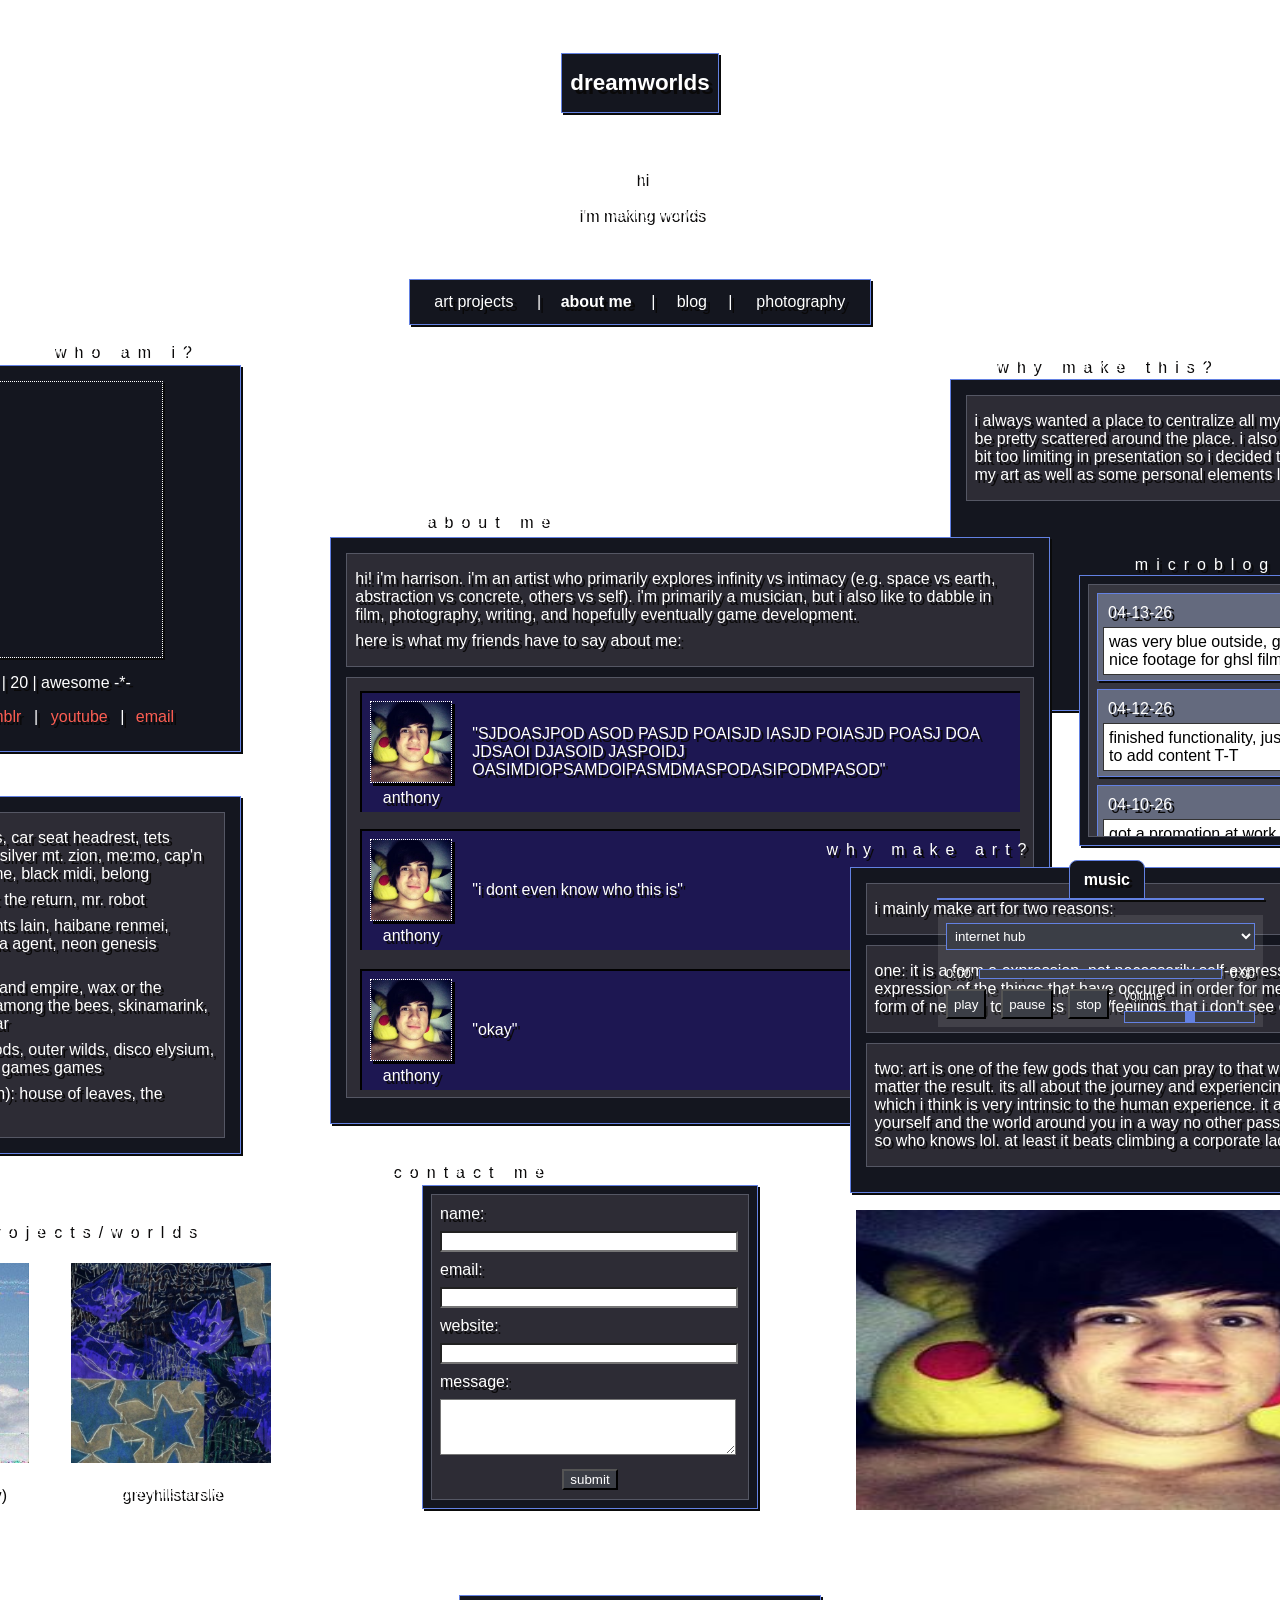
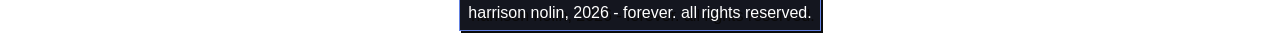
==== aboutme.html @ 676a4745 "finished website" ====
<!doctype html>
<html lang="en">
    <head>
        <meta charset="utf-8">  
        <meta name="viewport" content="width=device-width,initial-scale=1.0">
        <meta name="description" content="this page gives more information about harrison nolin">
        <title>dreamworlds: about me</title>
        <link rel="stylesheet" href="general.css">
        <link rel="stylesheet" href="aboutme.css">
        <link rel="icon" type="image/png" href="assets/favicon.png">
        <script src="https://iframe.chat/scripts/main.min.js"></script>
        <script src="musicplayer.js"></script>
        <script src="backgrounds.js"></script>
        <script src="popup.js"></script>
    </head>
    <body>
        <a class="headeranchor" href="index.html">
            <header class="simplecontainer">
            
                <h1>dreamworlds</h1>
            </header>
        </a>

        <p class="text">
            hi<br><br>
            i'm making worlds
        </p>

        <nav class="simplecontainer">
            <ul class="linklist">
                <li><a href="index.html" data-text="art projects">art projects</a></li>
                <li>|</li>
                <li><a href="aboutme.html" data-text="about me"><span class="bold">about me</span></a></li>
                <li>|</li>
                <li><a href="blog.html" data-text="blog">blog</a></li>
                <li>|</li>
                <li><a href="photography.html" data-text="photography">photography</a></li>
            </ul>
        </nav>

        <main>
            <h2 id="metitle">who am i?</h2>
            <section id="mebox" class="simplecontainer">
                <img id="me" src="assets/images/me.jpg" alt="me">
                <p>-*- harrison | 20 | awesome -*-</p>
                <ul id="socialmedia" class="linklist">
                    <li><a href="https://www.instagram.com/greyhillstarslie/" data-text="instagram" target="_blank">instagram</a></li>
                    <li>|</li>
                    <li><a href="https://www.tumblr.com/greyhillstarslie" data-text="tumblr" target="_blank">tumblr</a></li>
                    <li>|</li>
                    <li><a href="https://www.youtube.com/@bluboeb" data-text="youtube" target="_blank">youtube</a></li>
                    <li>|</li>
                    <li><a href="mailto:youremail@example.com" data-text="email" target="_blank">email</a></li>
                </ul>

            </section>

            <h2 id="favoritetitle">favorite media</h2>
            <section id="favoritebox" class="simplecontainer">
                <div class="content">
                    <p>music: the microphones, car seat headrest, tets inuoe, adrianne lenker, silver mt. zion, me:mo, cap'n jazz, broken social scene, black midi, belong</p>
                    <p>tv: the wire, twin peaks: the return, mr. robot</p>
                    <p>anime: serial experiments lain, haibane renmei, cowboy bebop, paranoia agent, neon genesis evangelion</p>
                    <p>movies: eraserhead, inland empire, wax or the discovery of television among the bees, skinamarink, donnie darko, interstellar</p>
                    <p>games: night in the woods, outer wilds, disco elysium, silent hill 2, all frictional games games</p>
                    <p>books (i dont read much): house of leaves, the metamorphosis</p>
                </div>
            </section>

            <h2 id="whytitle">why make this?</h2>
            <section id="whybox" class="simplecontainer">
                <div class="content aboutmecontent">
                    <p>
                        i always wanted a place to centralize all my art since it tends to be pretty scattered around the place. i also i find social media a bit 
                        too limiting in presentation so i decided to make a site to host my art as well as some personal elements like a blog. 
                    </p>
                </div> 
            </section>

            <h2 id="aboutmetitle">about me</h2>
            <section id="aboutmebox" class="simplecontainer">
                <div class="content aboutmecontent">
                    <p>
                        hi! i'm harrison. i'm an artist who primarily explores infinity vs intimacy (e.g. space vs earth, abstraction vs concrete, others vs self). i'm primarily
                        a musician, but i also like to dabble in film, photography, writing, and hopefully eventually game development. 
                    </p>
                    <p>
                        here is what my friends have to say about me:
                    </p>
                </div>
                <div id="friendbox" class="content aboutmecontent">
                    <div id="lindsey" class="friendquote">
                        <div class="friendportrait">
                            <img src="assets/images/anthony.jpg" alt="anthony" class="friendphoto">
                            <p>anthony</p>
                        </div>
                        <p>"SJDOASJPOD ASOD PASJD POAISJD IASJD POIASJD POASJ DOA JDSAOI DJASOID JASPOIDJ OASIMDIOPSAMDOIPASMDMASPODASIPODMPASOD"</p>
                    </div>
                    <div id="kenzie" class="friendquote">
                        <div class="friendportrait">
                            <img src="assets/images/anthony.jpg" alt="anthony" class="friendphoto">
                            <p>anthony</p>
                        </div>
                        <p>"i dont even know who this is"</p>
                    </div>
                    <div id="parker" class="friendquote">
                        <div class="friendportrait">
                            <img src="assets/images/anthony.jpg" alt="anthony" class="friendphoto">
                            <p>anthony</p>
                        </div>
                        <p>"okay"</p>
                    </div>
                </div>
            </section>

            <h2 id="whyarttitle">why make art?</h2>
            <section id="whyartbox" class="simplecontainer">
                <div class="content aboutmecontent">
                    <p>
                        i mainly make art for two reasons:
                    </p>
                </div>
                <div class="content aboutmecontent">
                    <p>
                        one: it is a form a expression, not necessarily self-expression as i'm just an expression of the things that have occured in order for me to exist.
                        but more in the form of needing to express ideas/feelings that i don't see elsewhere in the world.
                    </p>
                </div>
                <div class="content aboutmecontent">
                    <p>
                        two: art is one of the few gods that you can pray to that will leave you fulfilled no matter the result. its all about the journey and experiencing things as they are
                        which i think is very intrinsic to the human experience. it also makes you confront yourself and the world around you in a way no other passion does, but im just 20
                        so who knows lol. at least it beats climbing a corporate ladder.
                    </p>
                </div>
            </section>

            <h2 id="projectstitle">favorite projects/worlds</h2>
            <section id="projectsbox">
                <div id="dit-image" onclick="openDialogue('dit')">
                    <img src="assets/images/dit.jpg" alt="dead internet theory" onclick="openDialogue('dit')"> 
                    <p>b43ey (dead internet theory)</p>
                </div>
                <div id="ghsl-image" onclick="openDialogue('ghsl')">
                    <img src="assets/images/ghsl.jpg" alt="greyhillstarslie"> 
                    <p>greyhillstarslie</p>
                </div>
            </section>

            <img id="anthony-img" src="assets/images/anthony.jpg" alt="anthony">

            <!-------------------------------------------------------------------------------------------------------->
            <!-------------------------------------------------------------------------------------------------------->
            <!-----------------------------------------------micro blog here------------------------------------------>
            <!-------------------------------------------------------------------------------------------------------->
            <!-------------------------------------------------------------------------------------------------------->
            <h2 id="microblogtitle">microblog</h2>
            <section id="microblog" class="simplecontainer">
                <div id="posts" class="content">
                    <div class="entry">
                        <p class="date"">04-13-26</p>
                        <p class="entrycontent">was very blue outside, got some nice footage for ghsl film</p>
                    </div>
                    <div class="entry">
                        <p class="date"">04-12-26</p>
                        <p class="entrycontent">finished functionality, just need to add content T-T</p>
                    </div>
                    <div class="entry">
                        <p class="date"">04-10-26</p>
                        <p class="entrycontent">got a promotion at work #scared</p>
                    </div>
                    <div class="entry">
                        <p class="date"">04-09-26</p>
                        <p class="entrycontent">developing the rest of the pages :(, this is going to take 15 million years</p>
                    </div>
                    <div class="entry">
                        <p class="date"">03-26-26</p>
                        <p class="entrycontent">today i went to the store and found out something really cool :) (testing this system lol)</p>
                    </div>
                </div>
            </section>

            <h2 id="contacttitle">contact me</h2>
            <section id="contact" class="simplecontainer">
                <div class="content">
                    <form id="contactform" method="post" action="#">
                        <label for="name">name:</label>
                        <input type="text" id="name" name="name" required>

                        <label for="email">email:</label>
                        <input type="email" id="email" name="email" required>

                        <label for="website">website:</label>
                        <input type="url" id="website" name="website">

                        <label for="message">message:</label>
                        <textarea id="message" name="message" rows="2" cols="30" required></textarea>

                        <input type="submit" value="submit">
                    </form>
                </div>
            </section>

        </main>

        <div class="popups">
            <dialog id="dit">
                <div class="dialog-content simplecontainer">
                    <button class="close" type="button" onclick="closeDialogue('dit')">X</button>
                    <h2>b43ey (dead internet theory)</h2>
                    <img src="assets/images/dit.jpg" alt="dead internet theory">
                    <p>about living in infinity and how it affects your perception of reality and time</p>
                    <a href="index.html#b43ey">view project page →</a>
                </div>
            </dialog>
            <dialog id="ghsl">
                <div class="dialog-content simplecontainer">
                    <button class="close" type="button" onclick="closeDialogue('ghsl')">X</button>
                    <h2>greyhillstarslie</h2>
                    <img src="assets/images/ghslbig.jpg" alt="greyhillstarslie">
                    <p>about accepting yourself and coming to terms with infinity through a coming-of-age lens</p>
                    <a href="index.html#ghsl">view project page →</a>
                </div>
            </dialog>
        </div>
            
        <input type="checkbox" id="musicToggle" hidden>
        <label for="musicToggle" id="musicplayer-tab">music</label>

        <section id="musicplayer">
            <p></p>
            <div id="content"> 
                <audio id="audio" preload="metadata" tabindex="none"></audio>
                <select id="songSelect">
                    <option value="">select a song</option>
                </select>
                <div id="time-container">
                    <span id="currentTime">0:00</span>
                    <div id="progress-bar"><div id="progress-fill"></div></div>
                    <span id="totalTime">0:00</span>
                </div>
                <div id="player">
                    <button id="play" type="button">play</button>
                    <button id="pause" type="button">pause</button>
                    <button id="stop" type="button">stop</button>
                    <div id="volume-container">
                        <label for="volume">volume</label>
                        <input type="range" id="volume" min="0" max="100" value="50">
                    </div>
                </div>
            </div>  
        </section>

        <footer>
            <section id="footer-content" class="simplecontainer">
                harrison nolin, 2026 - forever. all rights reserved.<br>
            </section>
        </footer>
    </body>
</html>
---- general.css ----
/* ======= general ======= */
body {
    font-family: MS Gothic, WinXP, Tahoma, sans-serif;
    background-image: url('assets/backgrounds/woods.jpg');
    background-size: cover;
    background-attachment: fixed;
    text-shadow: 3px 3px #0a0909;padding: 5px;
    color:#fff;
    display: flex;
    flex-direction: column;

    cursor: url("assets/cursor/Mystery\ arrow.cur"), auto;
}

h1 {
    color: #FFF;
    text-align: center;
    text-shadow: 4px 4px #0a0909;
    font-size: 1.4em;
    margin: 8px auto;
}

h2 {
    color: #FFF;
    text-align: center;
    text-shadow: 3px 3px #0a0909;
    z-index: 1;
    text-align: left;
    margin: auto;
    letter-spacing: 8px;
    font-size: 16px;
    font-weight: 100;
    width: fit-content;
}

a {
    text-decoration: none;
    color: #fc5e53;
}

a:hover {
    font-weight: bold;
}

.headeranchor {
    width: fit-content;
    margin: auto;
}

input[type="text"],
input[type="email"],
input[type="url"],
textarea  {
    font-family: MS Gothic, WinXP, Tahoma, sans-serif;
}

input[type="submit"], button {
    background: #3b3e46;
    color: #fff;
    font-family: MS Gothic, WinXP, Tahoma, sans-serif;
}

input[type=range] {
    -webkit-appearance: none;
    background-color: #6381e2;
    margin: 10px 0;
    width: 100%;
}

input[type=date] {
    -webkit-appearance: none;
    margin: 10px 0;
    font-family: MS Gothic, WinXP, Tahoma, sans-serif
}

input[type=range]::-webkit-slider-thumb {
    -webkit-appearance: none;
    background: #6381e2;
    height: 10px;
    width: 10px;
}

p {
    color: #FFF;
    text-align: center;
    text-shadow: 3px 3px #0a0909;
}

.three-column {
  columns: 3;
  -webkit-columns: 3;
  -moz-columns: 3;
}

li {
    padding: 5px;
}

li a:hover {
    font-weight: bold;
}

.bold {
    font-weight: bold;
}

/* width */
::-webkit-scrollbar {
  width: 8px;
}

/* Track */
::-webkit-scrollbar-track {
  background: #202127;
}

/* Handle */
::-webkit-scrollbar-thumb {
  background: #41558b;
}

/* Handle on hover */
::-webkit-scrollbar-thumb:hover {
  background: #2e468a;
}

/* ======= header/footer ======= */

header {
    width: fit-content;
    text-align: center;
    margin: 40px auto;
}

nav {
    padding: 10px;
    width: 444px;
    margin: 40px auto;
}


.linklist {
    list-style-type: none;
    padding-left: 0;
    margin: 0;
    display: flex;
    flex-direction: row;
    flex-wrap: nowrap;
    justify-content: space-around;
}

.linklist li {
    align-self: center;
    padding: 0;
}

.linklist li a {
    display: inline-flex;
    flex-direction: column;
    align-items: center;
    white-space: nowrap;
}

.linklist li a::after {
    content: attr(data-text);
    font-weight: bold;
    visibility: hidden;
    height: 0;
    overflow: hidden;
    pointer-events: none;
}

.linklist li a:hover {
    font-weight: bold;
}

.linklist li a.active-link {
    font-weight: bold;
}

nav a {
    text-shadow: 4px 4px #0a0909;
    padding: 5px;
    color:#fff;
}

footer {
    text-align: center;
    width: fit-content;
    height: fit-content;
    margin: 10px auto;   
    color: #fff;
}

/* ======= containers ======= */

.simplecontainer {
    border: 1px solid #6381e2;
    box-shadow: 2px 2px #0a0a0a;
    padding: 8px;
    background-color: rgb(20, 22, 31);
    height: fit-content;
}

.simplecontainer p {
    text-align: left;
}

.content {
    border: 1px solid #555764;
    padding: 0.5em;
    background-color: #2d2c35;
}

.content-image {
    width: 250px;
    border: 1px dotted #fff;
    align-self: center;
    justify-self: center;
}

.overlap:hover {
    position: relative;
    z-index: 9;
}

/* ======= music player ======= */

#musicplayer-tab {
    position: fixed;
    right: 135px;
    bottom: 0;
    z-index: 100;
    cursor: pointer;
    padding: 10px 14px;
    border-radius: 8px 8px 0 0;
    background: rgb(20, 22, 31);
    border: 1px solid #6381e2;
    color: #fff;
    font-weight: 700;
    transition: bottom 0.3s ease;
}

#musicToggle:checked ~ #musicplayer {
    max-height: 120px;
    pointer-events: auto;
}

#musicToggle:checked ~ #musicplayer-tab {
    bottom: 120px;
}

#musicplayer {
    position: fixed;
    right: 16px;
    bottom: 0;
    width: 325px;
    max-height: 0;
    transition: max-height 0.3s ease;
    background: rgba(20, 22, 31);
    border: 1px solid #6381e2;
    box-shadow: 2px 2px #0a0a0a;
    z-index: 100;
    pointer-events: none;
}

#musicplayer #content {
    padding: 8px;
    background: rgba(255, 255, 255, 0.1);
}

#songSelect {
    width: 100%;
    margin-bottom: 8px;
    background: #3b3e46;
    color: #fff;
    border: 1px solid #6381e2;
    padding: 4px;
    font-family: MS Gothic, WinXP, Tahoma, sans-serif;
}

#progress-bar {
    flex: 1;
    margin: 0 8px;
    height: 8px;
    background: #3b3e46;
    border: 1px solid #6381e2;
    position: relative;
    cursor: pointer;
}

#progress-fill {
    height: 100%;
    background: #6381e2;
    width: 0%;
    transition: width 0.1s ease;
}

#time-container {
    display: flex;
    justify-content: space-between;
    align-items: center;
    margin: 8px 0;
}

#currentTime, #totalTime {
    color: #fff;
    font-size: 0.8em;
    white-space: nowrap;
}

#timeDisplay {
    text-align: center;
    color: #fff;
    font-size: 0.8em;
    margin-top: 4px;
}

#volume {
    width: fit-content;
    margin: 8px 0;
    background: #3b3e46;
    border: 1px solid #6381e2;
}

#player {
    display: flex;
    flex-flow: row;
    justify-content: space-between;
    height: 30px;
}

#volume-container {
    display: flex;
    flex-direction: column;
    justify-content: space-evenly;
}

#volume-container label{
    color: white;
    font-size: 12px;
}

/* ======= announcement ======= */

.arrow {
    font-size: 1.2em;
    color: #fff;
    user-select: none;  
    background: #3b3e46;
    display: inline-flex;
    align-items: center;
    justify-content: center;
    height: fit-content;
    margin: auto;
}

.arrow:focus {
    outline: none;
}

.slide {
    position: absolute;
    top: 0;
    left: 0;
    width: 100%;
    height: 100%;
    object-fit: cover;
    opacity: 0;
    transition: opacity 0.5s ease;
    pointer-events: none;
}

.slide.active {
    opacity: 1;
    pointer-events: auto;
}
---- aboutme.css ----
/* ======= general ======= */

main {
    display: grid;
    width: 100%;
    grid-template-columns: 500px 625px 600px;
    grid-template-rows: 400px 350px 450px;
    column-gap: 3px;
    row-gap: 10px;
    justify-content: center;
    margin: 0 auto;
}

.aboutmecontent {
    margin-bottom: 10px;
}

/* ======= me ======= */

#mebox {
    grid-column: 1;
    grid-row: 1;
    width: 80%;
    padding: 15px;
    display: flex;
    flex-direction: column;
    align-items: center;
    justify-self: center;
}

#me {
    border: 1px dotted #ffffff;
    box-shadow: 2px 2px #0a0a0a;
    width: 275px;
    height: 275px;
}

#metitle {
    position: relative;
    bottom: 215px;
    right: -100px;
    grid-column: 1;
    grid-row: 1; 
    z-index: 10;
}

#socialmedia {
    margin-bottom: 10px;
}

#socialmedia li {
    margin: auto 5px;
}

/* ======= favorite media ======= */

#favoritebox {
    position: relative;
    top: 25px;

    grid-column: 1;
    grid-row: 2;
    width: 80%;
    padding: 15px;
    align-items: center;
    place-self: center;
}

#favoritetitle {
    position: relative;
    bottom: 165px;
    right: 150px;
    grid-column: 1;
    grid-row: 2; 
    z-index: 10;
}

#favoritebox p {
    text-align: left;
    margin: 8px 0;
}

/* ======= why make this ======= */
#whybox {
    position: relative;
    bottom: 20px;
    grid-column: 3;
    grid-row: 1;
    width: 80%;
    height: 300px;
    padding: 15px;
    place-self: center;
}

#whytitle {
    position: relative;
    bottom: 200px;
    right: 100px;
    grid-column: 3;
    grid-row: 1; 
    z-index: 10;
}

#whybox p {
    text-align: left;
    margin: 8px 0;
}

/* ======= about me ======= */
#aboutmebox {
    position: relative;
    left: 100px;
    bottom: 120px;
    grid-column: 2;
    grid-row: 2;
    width: 110%;
    height: 555px;
    padding: 15px;
    place-self: center;
    z-index: 2;
    /*overflow-y: scroll;
    overflow-x: hidden;*/
}

#aboutmetitle {
    position: relative;
    bottom: 430px;
    right: 100px;
    grid-column: 2;
    grid-row: 2;
    z-index: 10;
}

#aboutmebox p {
    text-align: left;
    margin: 8px 0;
}

#friendbox {
    height: fit-content;
    display: grid;
    grid-template-columns: 100%;
    grid-template-rows: 33% 33% 34%;
    gap: 5px;
    align-items: center;
    justify-content: center;
}

#friendbox img {
    height: 80px;
    width: 80px;
    border: #ffffff 1px dotted;
    box-shadow: 3px 3px #000000;
    margin: 5px;
}

#friendbox p {
    text-align: left;
    margin: auto 15px;
}

.friendportrait {
    display: flex;
    flex-direction: column;
    align-items: center;
    gap: 1px;
}

#lindsey {
    grid-column: 1;
    grid-row: 1;
}

#kenzie {
    grid-column: 1;
    grid-row: 2;
}

#parker {
    grid-column: 1;
    grid-row: 3;
}

.friendquote {
    display: flex;
    flex-direction: row;
    margin: 5px;
    padding: 5px;
    background-color: #1d1752;
    box-shadow: 2px 2px #000000 inset;
}



/* ======= why make art ======= */
#whyartbox {
    position: relative;
    grid-column: 3;
    grid-row: 2;
    right: 40px;
    top: 80px;
    width: 100%;
    height: fit-content;
    padding: 15px;
    place-self: center;
    z-index: 3;
}

#whyarttitle {
    position: relative;
    bottom: 100px;
    left: -275px;
    grid-column: 3;
    grid-row: 2; 
    z-index: 10;
}

#whyartbox p {
    text-align: left;
    margin: 8px 0;
}

/* ======= projects ======= */

#projectsbox {
    display: flex;
    flex-direction: row;
    top: 30px;
    gap: 40px;
    align-items: center;
    justify-self: center;
    position: relative;
    grid-column: 1;
    grid-row: 3;
    width: fit-content;
    padding: 15px;
    place-self: center;
    z-index: 3;
}

#projectstitle {
    position: relative;
    bottom: 130px;
    align-self: center;
    grid-column: 1;
    grid-row: 3;
    z-index: 10;
}

#projectsbox img {
    height: 200px;
    border: #ffffff 1px dotted;
}

#dit-image:hover {
    cursor: pointer;
}

#ghsl-image:hover {
    cursor: pointer;
}

/* ======= project dialog ======= */

.dialog-content {
    display: flex;
    flex-direction: column;
    position: fixed;
    top: 50%;
    left: 50%;
    transform: translate(-50%, -50%);
    width: 35%;
    height: fit-content;
    padding: 10px;
}

.dialog-content h2 {
    text-align: center;
}

.dialog-content img {
    margin: 15px 10px;
    max-height: 360px;
    align-self: center;
    height: auto;
}

.dialog-content p {
    text-align: center;
    margin-top: 0px;
}

/* Dark backdrop behind dialog */
dialog::backdrop {
    background: rgba(0, 0, 0, 0.8)
    /*background-image: url('assets/images/filbo.png');
    background-size: cover;
    background-position: center;
    opacity: 0.5;*/
}

.close {
    position: absolute;
    top: 10px;
    right: 10px;
}

/* ======= microblog ======= */
.entry {
    font-size: 1em;
    border: 1px solid #6381e2;
    box-shadow: 2px 2px #0a0a0a;
    padding: 5px 5px;
    margin: 0 0 0.5em;
    background-color: #646a7e;
}

.date {
    color: #ffffff;
    text-shadow: 3px 3px #0a0909;
    margin: 5px 5px 5px 5px;
    text-align: left;
}

.entrycontent {
    font-size: 1em;
    border: 1px solid #333;
    padding: 5px 5px;
    background-color: #ffffff;
    margin: 0;
    color: #000;
    text-shadow: none;
    text-align: left;;
}

#microblog {
    position: relative;
    bottom: 300px;
    right: -20px;
    width: 275px;
    margin: 0 auto;
    grid-column: 3;
    grid-row: 2;
    margin-top: 100px;
    z-index: 4;
}

#microblog .content {
    background-color: #36363f;
}

#posts {
    overflow-y: scroll;
    overflow-x: hidden;
    height: 235px;
}

#microblogtitle {
    position: relative;
    grid-column: 3;
    grid-row: 2;
    right: 0px;
    bottom: 385px;
    z-index: 4;
}

/* ======= contact ======= */
#contact {
    position: relative;
    top: 50px;
    grid-column: 2;
    grid-row: 3;
    /*transform: rotate(-3deg);*/
    width: fit-content;
    margin: 0 auto;
    height: fit-content;
}

#contactform {
    display: flex;
    flex-direction: column;
    justify-content: center;
    gap: 0.35em 0;
    align-items: start;
    width: 300px;
    margin: 0 auto;
    color: #fff;
}

#contactform * {
    margin: 0.1em 0;
}

#contactform textarea {
    min-height: 50px;
    max-height: 148px;
    min-width: 290px;
    max-width: 290px;
}

#contactform input[type="text"],
#contactform input[type="email"],
#contactform input[type="url"],
#contactform textarea {
    background-color: #ffffff;
    width: 290px;
    align-self: left;
}

#contactform input[type="submit"] {
    align-self: center;
    margin-top: 0.5em;
}

#contacttitle {
    position: relative;
    bottom: 190px;
    right: 120px;
    grid-column: 2;
    grid-row: 3; 
    z-index: 1;
}

/* ======= graphic ======= */

#anthony-img {
    position: relative;
    right: 50px;
    grid-column: 3;
    grid-row: 3;
    place-self: center;
    width: 600px;
    height: 300px;
}
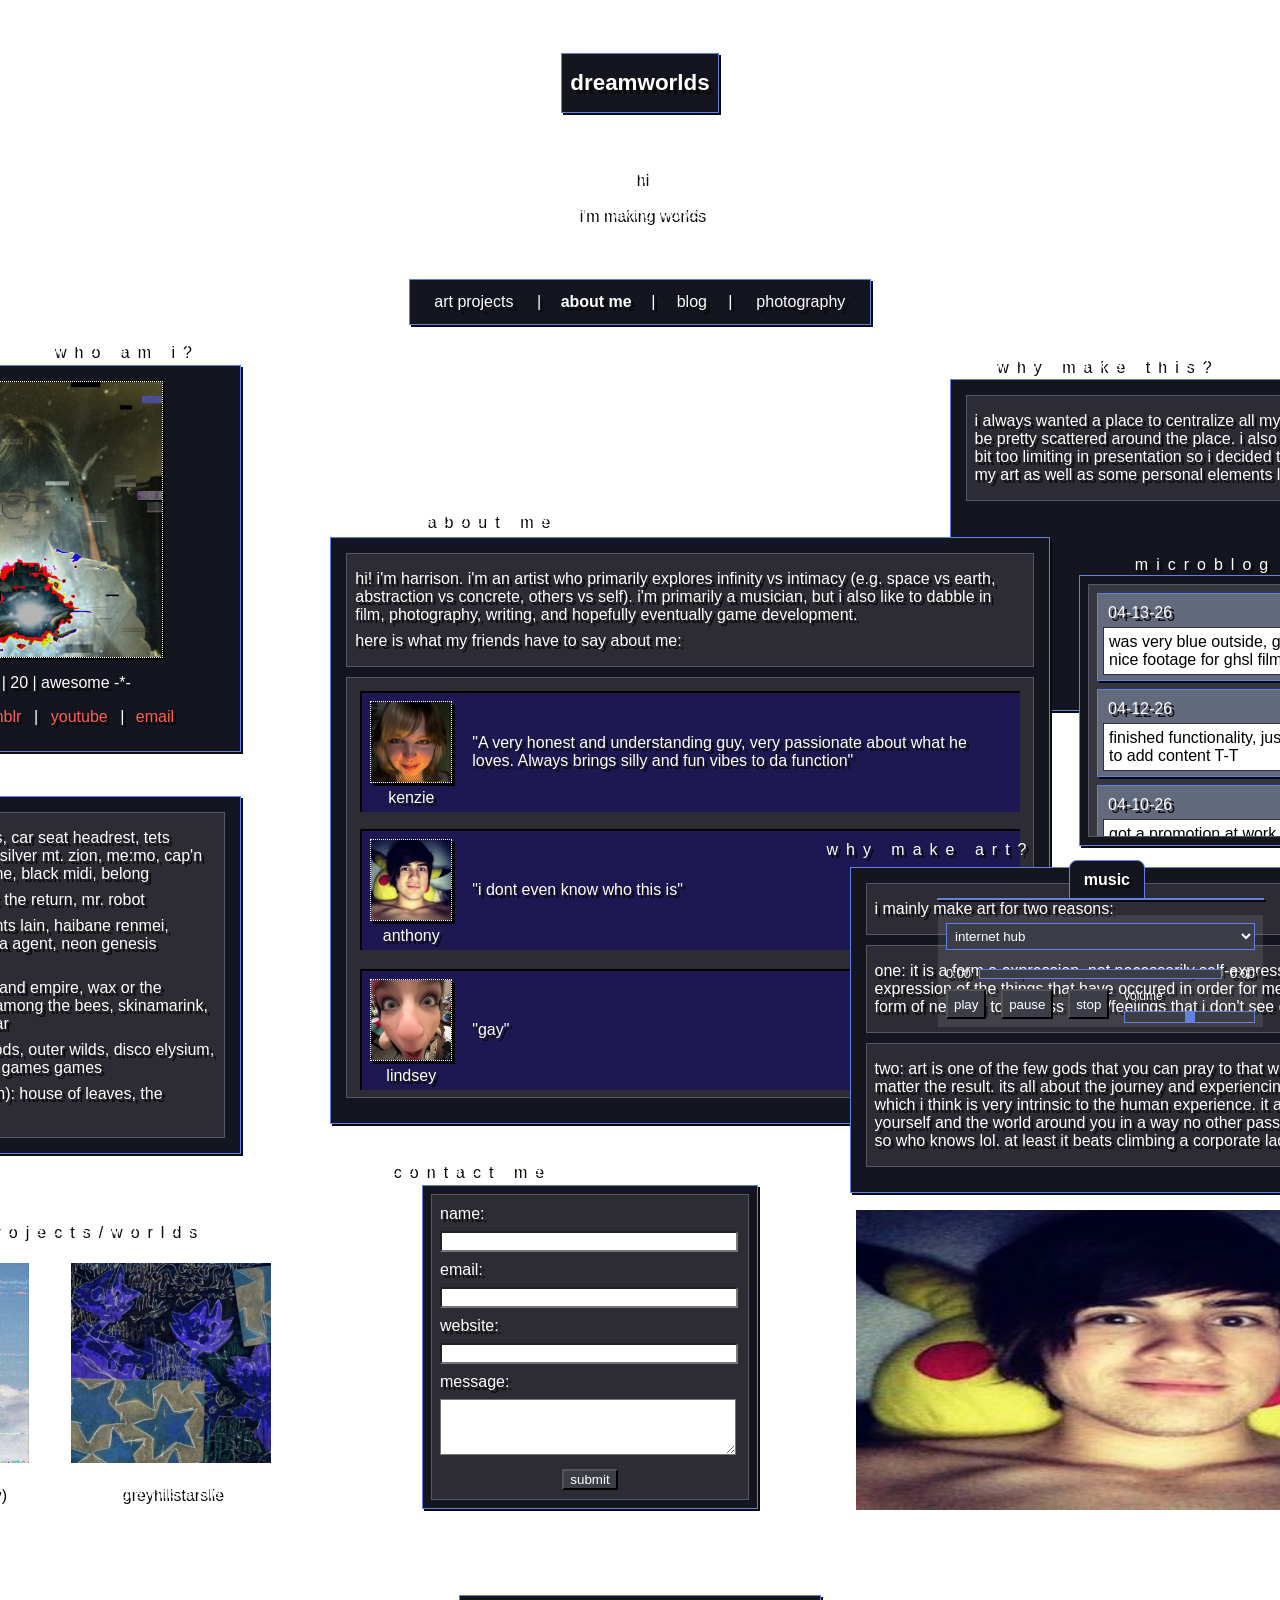
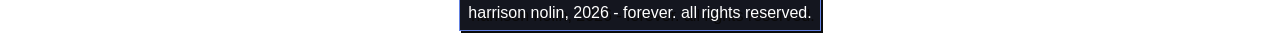
==== commit 53c3d1cb: "compressed files and added mobile view" ====
--- a/aboutme.html
+++ b/aboutme.html
@@ -1,6 +1,16 @@
 <!doctype html>
 <html lang="en">
     <head>
+        <!-- Google tag (gtag.js) -->
+        <script async src="https://www.googletagmanager.com/gtag/js?id=G-LP7QGFKF13"></script>
+        <script>
+        window.dataLayer = window.dataLayer || [];
+        function gtag(){dataLayer.push(arguments);}
+        gtag('js', new Date());
+
+        gtag('config', 'G-LP7QGFKF13');
+        </script>
+        
         <meta charset="utf-8">  
         <meta name="viewport" content="width=device-width,initial-scale=1.0">
         <meta name="description" content="this page gives more information about harrison nolin">
@@ -12,6 +22,7 @@
         <script src="musicplayer.js"></script>
         <script src="backgrounds.js"></script>
         <script src="popup.js"></script>
+        <script src="openphoto.js"></script>
     </head>
     <body>
         <a class="headeranchor" href="index.html">
@@ -41,7 +52,7 @@
         <main>
             <h2 id="metitle">who am i?</h2>
             <section id="mebox" class="simplecontainer">
-                <img id="me" src="assets/images/me.jpg" alt="me">
+                <img src="assets/images/me-thumb.jpg" data-full="assets/images/me.jpg" alt="me" id="me" onclick="openPhoto(this)">
                 <p>-*- harrison | 20 | awesome -*-</p>
                 <ul id="socialmedia" class="linklist">
                     <li><a href="https://www.instagram.com/greyhillstarslie/" data-text="instagram" target="_blank">instagram</a></li>
@@ -91,10 +102,10 @@
                 <div id="friendbox" class="content aboutmecontent">
                     <div id="lindsey" class="friendquote">
                         <div class="friendportrait">
-                            <img src="assets/images/anthony.jpg" alt="anthony" class="friendphoto">
-                            <p>anthony</p>
+                            <img src="assets/images/kenzie.png" alt="anthony" class="friendphoto">
+                            <p>kenzie</p>
                         </div>
-                        <p>"SJDOASJPOD ASOD PASJD POAISJD IASJD POIASJD POASJ DOA JDSAOI DJASOID JASPOIDJ OASIMDIOPSAMDOIPASMDMASPODASIPODMPASOD"</p>
+                        <p>"A very honest and understanding guy, very passionate about what he loves. Always brings silly and fun vibes to da function"</p>
                     </div>
                     <div id="kenzie" class="friendquote">
                         <div class="friendportrait">
@@ -105,10 +116,10 @@
                     </div>
                     <div id="parker" class="friendquote">
                         <div class="friendportrait">
-                            <img src="assets/images/anthony.jpg" alt="anthony" class="friendphoto">
-                            <p>anthony</p>
+                            <img src="assets/images/lindsey.png" alt="anthony" class="friendphoto">
+                            <p>lindsey</p>
                         </div>
-                        <p>"okay"</p>
+                        <p>"gay"</p>
                     </div>
                 </div>
             </section>
@@ -223,7 +234,11 @@
                 </div>
             </dialog>
         </div>
-            
+
+        <div id="overlay" onclick="closePhoto()">
+            <img id="overlay-img" src="" onclick="toggleZoom(event)">
+        </div>
+
         <input type="checkbox" id="musicToggle" hidden>
         <label for="musicToggle" id="musicplayer-tab">music</label>
 
--- a/general.css
+++ b/general.css
@@ -12,6 +12,11 @@
     cursor: url("assets/cursor/Mystery\ arrow.cur"), auto;
 }
 
+@font-face {
+   font-family: "WinXP";
+   src: url('https://xobyte.org/files/fonts/win.woff');
+}
+
 h1 {
     color: #FFF;
     text-align: center;
@@ -374,4 +379,58 @@
 .slide.active {
     opacity: 1;
     pointer-events: auto;
+}
+
+@media (max-width: 768px) {
+
+    body {
+        background-size: fill;
+    }
+
+    nav {
+        width: 90%
+    }
+
+    main {
+        display: flex;
+        flex-direction: column;
+    }
+
+    button {
+        box-shadow: 2px 2px #545454 inset, 2px 2px #000000;
+        background-color: #3B3E46;
+    }
+
+    .nav-link {
+        width: 80%;
+        height: 40px;
+        margin: 0;
+        box-shadow: 2px 2px #545454 inset, 2px 2px #000000;
+        background-color: #3B3E46;
+
+        display: flex;
+        align-items: center;
+        justify-content: center;
+    }
+
+    #musicplayer-tab {
+        bottom: 0;
+        left: 0;
+        right: 0;
+        
+        left: 50%;
+        transform: translateX(-50%);
+        width: fit-content;
+    }
+
+    #musicplayer {
+        bottom: 0;
+        left: 0;
+        right: 0;
+        
+        left: 50%;
+        transform: translateX(-50%);
+        width: fit-content;
+    }
+
 }
--- a/aboutme.css
+++ b/aboutme.css
@@ -33,6 +33,7 @@
     box-shadow: 2px 2px #0a0a0a;
     width: 275px;
     height: 275px;
+    cursor: pointer;
 }
 
 #metitle {
@@ -433,4 +434,152 @@
     height: 300px;
 }
 
-
+/* ====== openphoto ====== */
+
+#overlay {
+    display: none;
+    position: fixed;
+    top: 0;
+    left: 0;
+    width: 100%;
+    height: 100%;
+    background: rgba(0, 0, 0, 0.85);
+    justify-content: center;
+    align-items: center;
+    z-index: 999;
+}
+
+#overlay.visible {
+    display: flex;
+}
+
+#overlay-img {
+    max-width: 90%;
+    max-height: 90%;
+    object-fit: contain;
+    cursor: zoom-in;
+    transition: transform 0.2s ease;
+}
+
+@media (max-width: 768px) {
+    main {
+        display: flex;
+        flex-direction: column;
+        align-content: center;
+        justify-content: center;
+        gap: 15px;
+    }
+
+    main h2, main .simplecontainer {
+        position: relative;
+        left: 0;
+        right: 0;
+        bottom: 0;
+        align-self: center;
+        height: fit-content;
+    }
+
+    h2 {
+        top: 10px;
+    }
+
+    #favoritebox {
+        top: 0;
+        width: 90%;
+    }
+
+    #whybox {
+        bottom: 0;
+        width: 90%;
+    }
+
+    #mebox {
+        width: 85%;
+    }
+
+    #aboutmebox {
+        left: 0;
+        bottom: 0;
+        width: 90%;
+        height: fit-content;
+    }
+
+    .friendquote {
+        height: fit-content;
+    }
+
+    .friendquote p {
+        display: flex;
+        flex-wrap: wrap;
+        width: fit-content;
+    }
+
+    .aboutmecontent {
+        height: fit-content;
+        align-content: center;
+    }
+
+    #whyarttitle {
+        bottom: 0;
+        left: 0;
+    }
+
+    #whyartbox {
+        right: 0;
+        top: 0;
+        width: 90%;
+    }
+
+    #projectsbox {
+        top: 0;
+        width: 100%;
+        margin: none;
+    }
+
+    #projectsbox img {
+        top: 0;
+        width: 100%;
+        height: auto;
+    }
+
+    #ghsl-image, #dit-image {
+        top: 0;
+        width: 100%;
+        height: auto;
+    }
+
+    #anthony-img {
+        display: none;
+        height: 0;
+        width: 0;
+    }
+
+    #microblogtitle {
+        left: 0;
+        right: 0;
+        top: 0;
+        bottom: 0;
+    }
+
+    #microblog {
+        left: 0;
+        right: 0;
+        top: 0;
+        bottom: 0;  
+        margin: 0;
+    }
+
+    #posts {
+        height: 300px;
+    }
+
+    #contact {
+        left: 0;
+        right: 0;
+        top: 0;
+        bottom: 0;  
+        margin: 0; 
+        margin-bottom: 20px;
+    }
+}
+
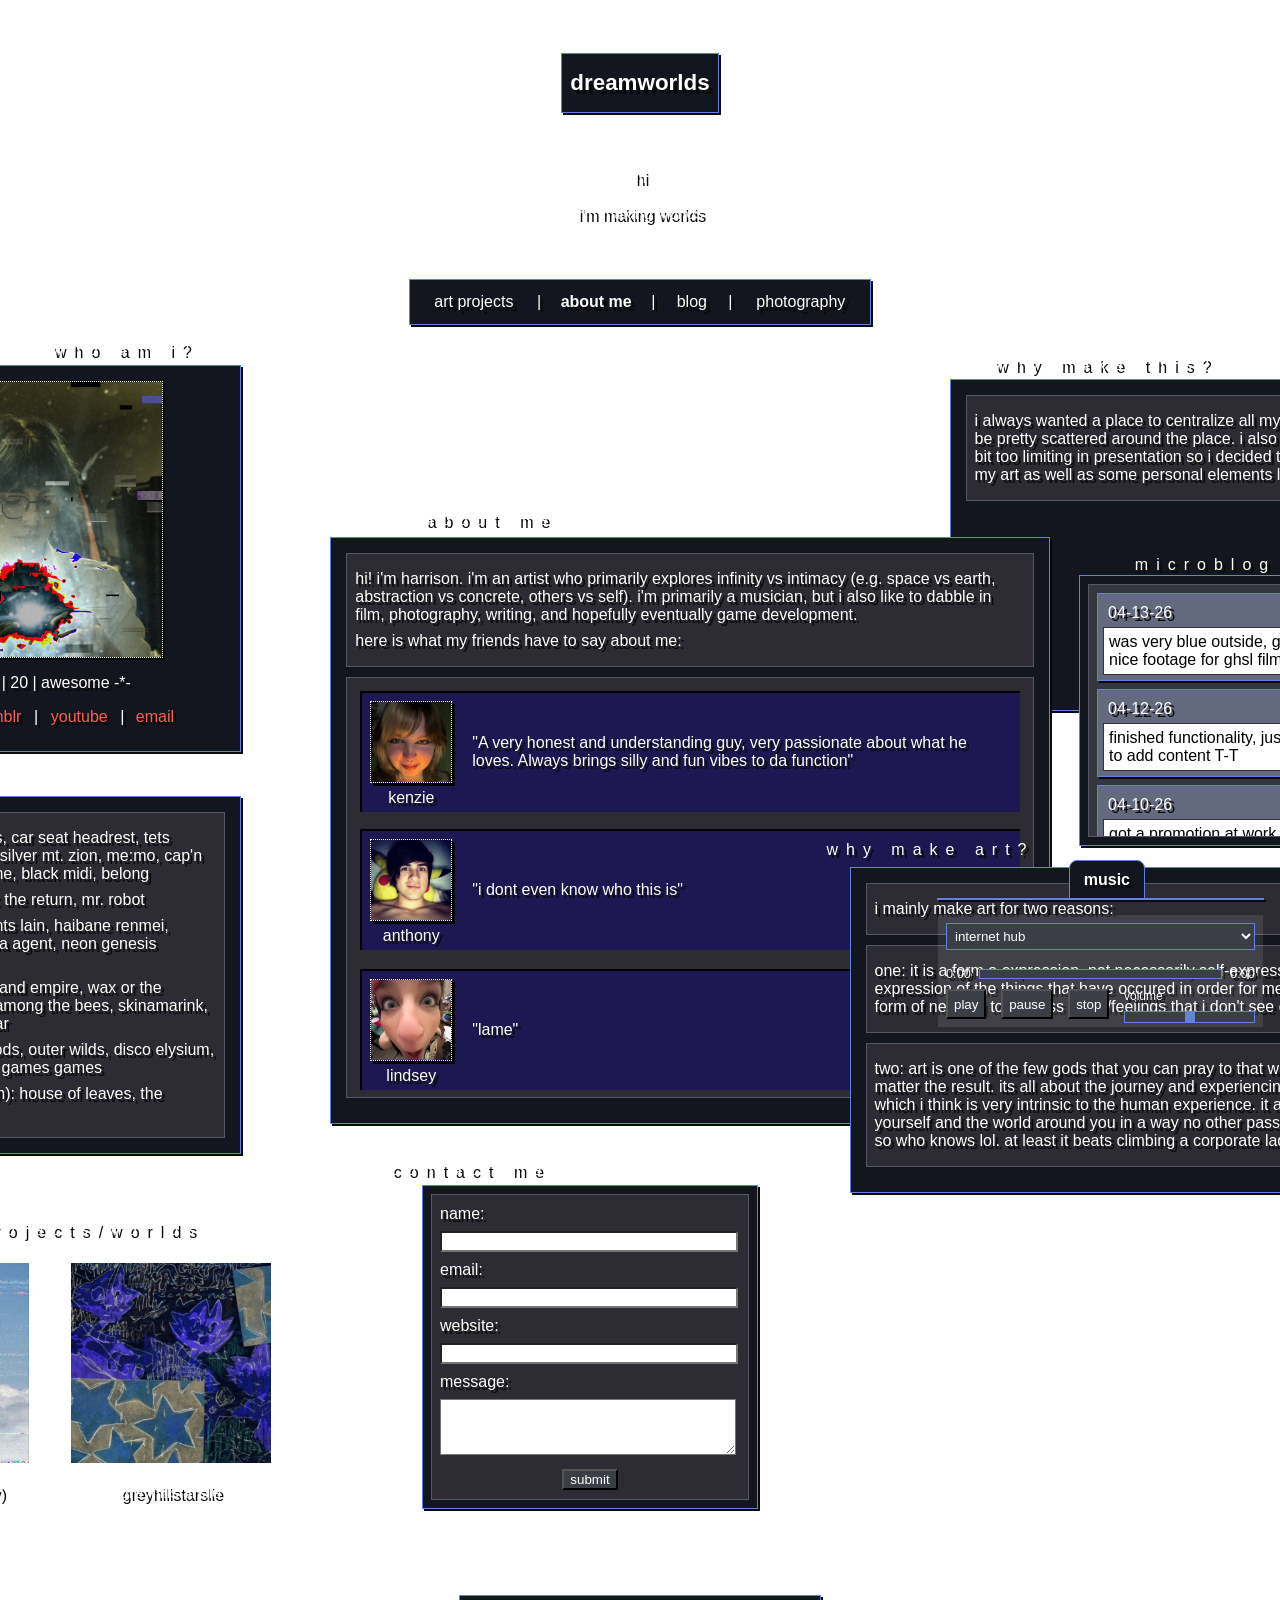
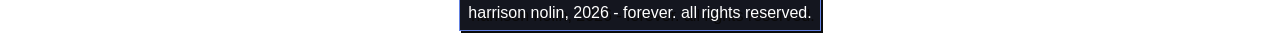
==== commit 8bea49d7: "one line change" ====
--- a/aboutme.html
+++ b/aboutme.html
@@ -119,7 +119,7 @@
                             <img src="assets/images/lindsey.png" alt="anthony" class="friendphoto">
                             <p>lindsey</p>
                         </div>
-                        <p>"gay"</p>
+                        <p>"lame"</p>
                     </div>
                 </div>
             </section>
--- a/aboutme.css
+++ b/aboutme.css
@@ -425,6 +425,7 @@
 /* ======= graphic ======= */
 
 #anthony-img {
+    display: none;
     position: relative;
     right: 50px;
     grid-column: 3;
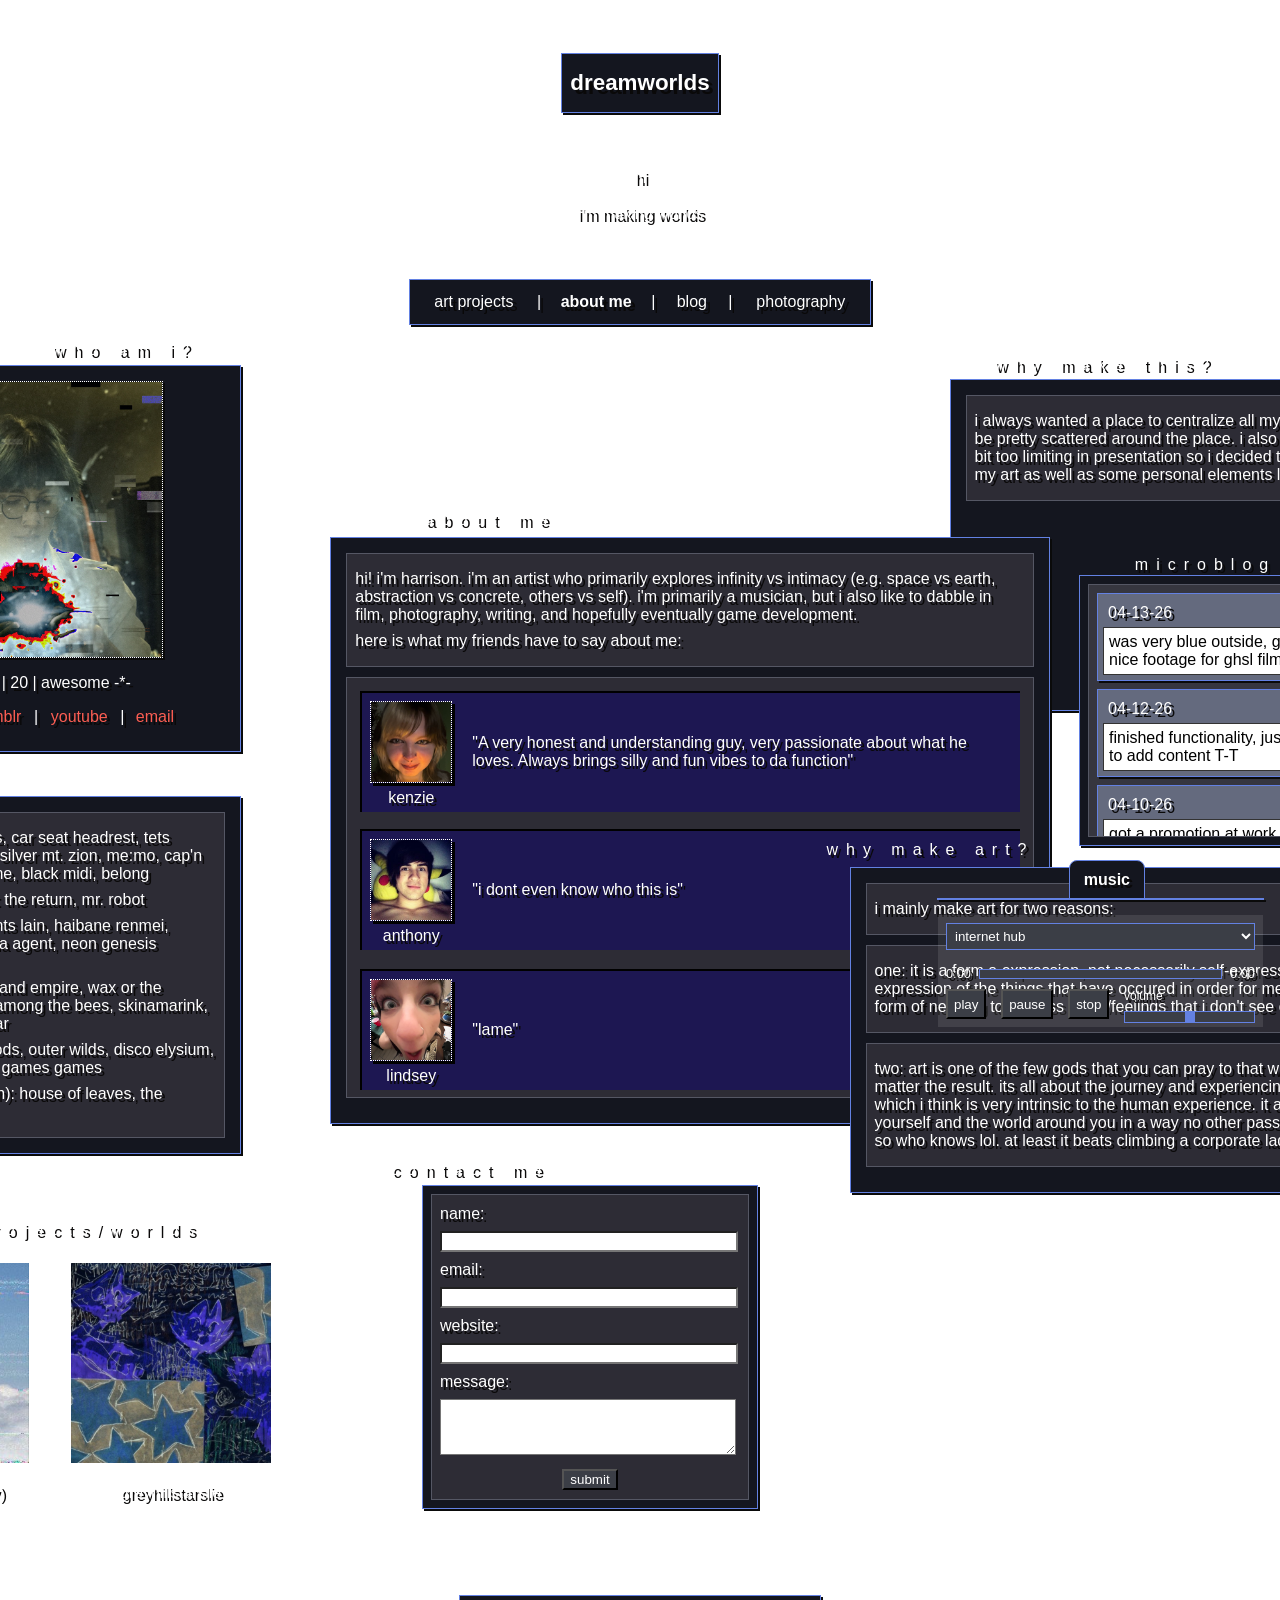
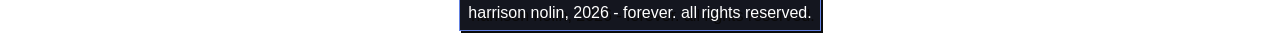
==== commit 3451f7ae: "added keywords" ====
--- a/aboutme.html
+++ b/aboutme.html
@@ -14,6 +14,9 @@
         <meta charset="utf-8">  
         <meta name="viewport" content="width=device-width,initial-scale=1.0">
         <meta name="description" content="this page gives more information about harrison nolin">
+        <meta name="keywords" content="art, dead internet theory, greyhillstarslie, 
+        harrison nolin, harrison, nolin, crow north railway station, barren desert concrete spires, 
+        blog, neocities, personal, photography, music, writing, film, movie, short film, independent art, indie art">
         <title>dreamworlds: about me</title>
         <link rel="stylesheet" href="general.css">
         <link rel="stylesheet" href="aboutme.css">
@@ -102,7 +105,7 @@
                 <div id="friendbox" class="content aboutmecontent">
                     <div id="lindsey" class="friendquote">
                         <div class="friendportrait">
-                            <img src="assets/images/kenzie.png" alt="anthony" class="friendphoto">
+                            <img src="assets/images/kenzie.png" alt="kenzie" class="friendphoto">
                             <p>kenzie</p>
                         </div>
                         <p>"A very honest and understanding guy, very passionate about what he loves. Always brings silly and fun vibes to da function"</p>
@@ -116,7 +119,7 @@
                     </div>
                     <div id="parker" class="friendquote">
                         <div class="friendportrait">
-                            <img src="assets/images/lindsey.png" alt="anthony" class="friendphoto">
+                            <img src="assets/images/lindsey.png" alt="lindsey" class="friendphoto">
                             <p>lindsey</p>
                         </div>
                         <p>"lame"</p>
